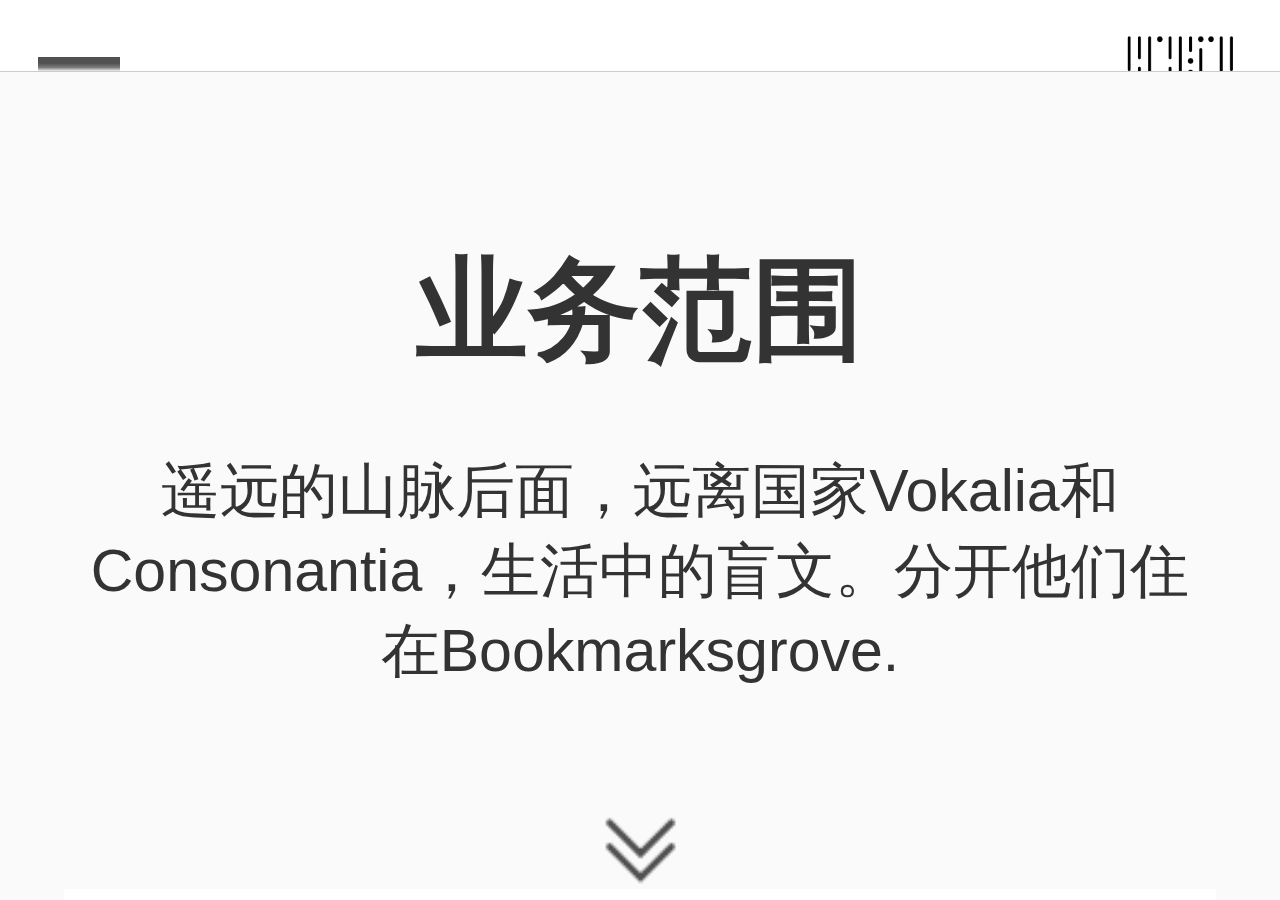
==== business.html @ aa0d150b "摩客官网-mobile" ====
<!DOCTYPE html>
<html lang="en">
<head>
	<meta charset="UTF-8">
	<meta name='viewport' content='width=device-width, initial-scale=1.0, maximum-scale=1.0, user-scalable=0'>
	<meta name="applicable-device" content="mobile">
	<title>业务范围</title>
	<link rel="stylesheet" href="css/styles.css">
	<link rel="stylesheet" href="css/menu.css">
	<link rel="stylesheet" href="css/font-awesome.min.css" >
	<link rel="stylesheet" href="css/animate.css">
	<link rel="stylesheet" href="css/swiper.min.css">
	<link rel="stylesheet" type="text/css" href="css/animate.min.css">
</head>
<body style="background-color: #FAFAFA">
	<header>
		<div class="fl fold"></div>
		<div class="fr logo"></div>
	</header>
	<ul id="accordion" class="accordion">
		<li>
			<div class="link"><a href="company.html">公司介绍</a></div>
			<!-- <ul class="submenu">
				<li><a href="#">走进联影</a></li>
				<li><a href="#">影响力</a></li>
			</ul> -->
		</li>
		<li>
			<div class="link"><a href="value.html">摩客价值</a></div>
			<!-- <ul class="submenu">
				<li><a href="#">uMI系列</a></li>
				<li><a href="#">uMR系列</a></li>
				<li><a href="#">uCT系列</a></li>
			</ul> -->
		</li>
		<li>
			<div class="link"><a href="case.html">案例展示</a></div>
		</li>
		<li>
			<div class="link"><a href="business.html">业务范围</div>
		</li>
		<li>
			<div class="link"><a href="contact.html">联系我们</a></div>
		</li>
	</ul>
	<div class="swiper-container company">
	    <div class="swiper-wrapper">
	        <div class="swiper-slide">
	      		<h1>业务范围</h1>
				<p class="txt">遥远的山脉后面，远离国家Vokalia和Consonantia，生活中的盲文。分开他们住在Bookmarksgrove.</p>
				<div class="introduce">
					<div class="img"></div>
					<div class="tit ani" swiper-animate-effect="fadeInLeft" swiper-animate-duration="0.5s" swiper-animate-delay="0.3s">创意设计</div>
					<p  class="ani" swiper-animate-effect="fadeInRight" swiper-animate-duration="0.5s" swiper-animate-delay="0.3s">遥远的山脉后面，远离国家Vokalia和Consonantia，生活中的盲文。分开他们住在Bookmarksgrove.</p>
				</div>
				<div class="arrow bounce"></div>
	      	</div>
		    <div class="swiper-slide">
		    	<div class="introduce margin">
					<div class="img"></div>
					<div class="tit ani" swiper-animate-effect="fadeInLeft" swiper-animate-duration="0.5s" swiper-animate-delay="0.3s">视频动画创意制作</div>
					<p  class="ani" swiper-animate-effect="fadeInRight" swiper-animate-duration="0.5s" swiper-animate-delay="0.3s">遥远的山脉后面，远离国家Vokalia和Consonantia，生活中的盲文。分开他们住在Bookmarksgrove.</p>
				</div>
				<div class="arrow bounce"></div>
		    </div>
		    <div class="swiper-slide">
		    	<div class="introduce margin">
					<div class="img"></div>
					<div class="tit ani" swiper-animate-effect="fadeInLeft" swiper-animate-duration="0.5s" swiper-animate-delay="0.3s">视觉系统创意生成</div>
					<p  class="ani" swiper-animate-effect="fadeInRight" swiper-animate-duration="0.5s" swiper-animate-delay="0.3s">遥远的山脉后面，远离国家Vokalia和Consonantia，生活中的盲文。分开他们住在Bookmarksgrove.</p>
				</div>
				<div class="arrow bounce"></div>
		    </div>
		    <div class="swiper-slide">
		    	<div class="introduce margin">
					<div class="img"></div>
					<div class="tit ani" swiper-animate-effect="fadeInLeft" swiper-animate-duration="0.5s" swiper-animate-delay="0.3s">新媒体日常运营</div>
					<p  class="ani" swiper-animate-effect="fadeInRight" swiper-animate-duration="0.5s" swiper-animate-delay="0.3s">遥远的山脉后面，远离国家Vokalia和Consonantia，生活中的盲文。分开他们住在Bookmarksgrove.</p>
				</div>
				<div class="arrow bounce"></div>
		    </div>
		    <div class="swiper-slide">
		    	<div class="introduce margin">
					<div class="img"></div>
					<div class="tit ani" swiper-animate-effect="fadeInLeft" swiper-animate-duration="0.5s" swiper-animate-delay="0.3s">2.0公共关系传播</div>
					<p  class="ani" swiper-animate-effect="fadeInRight" swiper-animate-duration="0.5s" swiper-animate-delay="0.3s">遥远的山脉后面，远离国家Vokalia和Consonantia，生活中的盲文。分开他们住在Bookmarksgrove.</p>
				</div>
				<div class="arrow bounce"></div>
		    </div>
		    <div class="swiper-slide">
		    	<div class="introduce">
					<div class="img"></div>
					<div class="tit ani" swiper-animate-effect="fadeInLeft" swiper-animate-duration="0.5s" swiper-animate-delay="0.3s">更多</div>
					<p  class="ani" swiper-animate-effect="fadeInRight" swiper-animate-duration="0.5s" swiper-animate-delay="0.3s">遥远的山脉后面，远离国家Vokalia和Consonantia，生活中的盲文。分开他们住在Bookmarksgrove.</p>
				</div>
				<a href="#" class="func">查看所有功能</a>
		    </div>
	    </div>
    <!-- Add Pagination -->
    <!-- <div class="swiper-pagination"></div> -->
  	</div>
</body>
<script type="text/javascript" src="js/jquery-3.1.1.min.js"></script>
<script type="text/javascript" src="js/index.js"></script>
<script type="text/javascript" src="js/menu.js"></script>
<script type="text/javascript" src="js/swiper.min.js"></script>
<script type="text/javascript" src="js/swiper.animate1.0.2.min.js"></script>
<script>
    var swiper = new Swiper('.company', {
      direction: 'vertical',
      // pagination: {
      //   el: '.swiper-pagination',
      //   clickable: true,
      // },
      onInit: function(swiper){ //Swiper2.x的初始化是onFirstInit
      swiperAnimateCache(swiper); //隐藏动画元素 
      swiperAnimate(swiper); //初始化完成开始动画
    }, 
    onSlideChangeEnd: function(swiper){ 
      swiperAnimate(swiper); //每个slide切换结束时也运行当前slide动画
    } 
    });
  </script>
</html>
---- css/styles.css ----
body,ul,ol,p,h1,h2,h3,h4,h5,dl,dd,form,input,textarea,
td,th,button,strong,em,select,video,canvas{margin:0;padding:0;}
li{list-style:none;}
table{ border-collapse:collapse;}
textarea{resize:none;overflow:auto;}
img{ border:none; vertical-align:middle;max-width: 100%;display: block;}
em{ font-style:normal;}
a{ text-decoration:none;}
a,input{-webkit-appearance: none;-webkit-tap-highlight-color:rgba(0,0,0,0);}
input{outline: none;}
a, img {-webkit-touch-callout: none;}
html, body {-webkit-user-select: none;user-select: none; position: relative; height: 100%;}
body{font-family: "Helvetica Neue", Helvetica, "STHeiTi", sans-serif; overflow-x:hidden; overflow-y:auto;font-size: 0.14rem;}
html{font-size: 100px;}
.fl{float:left;}
.fr{float:right;}
header{
	width: 100%;
	height: 8%;
	background-color: #FFF;
	overflow: hidden;
	border-bottom: 1PX solid #ccc;
}
header .logo{
	width: 0.4rem;
	height: 0.4rem;
	margin: 0.08rem 3% 0 0;
	background: url(../img/logo.png) no-repeat;
	background-size: cover;
	background-position: center;
}
header .fold{
  width: 0.5rem;
  height: 0.35rem;
  margin: 0.1rem 0 0 3%;
  background: url(../img/icon-1.png) no-repeat;
  background-size: 50%;
  background-position: center left;
}
/*案例展示*/
.news h1{
	color: #333;
	font-weight: bold;
	text-align: center;
	margin-top: 0.5rem;
	font-size: 0.34rem;
}
.news p{
	width: 90%;
	margin: 0.2rem auto 0.3rem;
	color: #999;
	font-size: 0.18rem;
	text-align: center;
}
.news  {
    width: 100%;
    height: 92%;
    background-color: #FAFAFA;
}
.news .swiper-slide {
      text-align: center;
      /*font-size: 18px;*/
      background: #fff;

      /* Center slide text vertically */
     /* display: -webkit-box;
      display: -ms-flexbox;
      display: -webkit-flex;
      display: flex;
      -webkit-box-pack: center;
      -ms-flex-pack: center;
      -webkit-justify-content: center;
      justify-content: center;
      -webkit-box-align: center;
      -ms-flex-align: center;*/
     /* -webkit-align-items: center;
      align-items: center;*/
}
.news .news-all{
	width: 90%;
	margin: 0.5rem auto 0;
	background-color:#fff;
	padding-bottom: 0.1rem;
}
.news .margin{
	margin-top: 1.5rem;
}
.news .news-all .img{
	width: 90%;
	margin: 0 auto;
	height: 2.3rem;
	background-color: #333;
}
.news .news-all .img img{
	display: block;
	width: 100%;
	height: 100%;
}
.news .news-all .tit{
	font-size: 0.14rem;
	color: #333;
	margin: 0.35rem auto 0;
	text-align: center;
}
.news .see{
	display: block;
	width: 45%;
	height: 0.6rem;
	line-height: 0.6rem;
	background-color: #50D2C2;
	text-align: center;
	font-size: 0.14rem;
	color: #fff;
	margin: 0.3rem auto 0;
	border-radius: 0.3rem;
	letter-spacing: 0.05rem;
}
/*业务范围*/
.first{
	 width: 100%;
     height: 57%;
     background-color: #fff;
}
.first .swiper-slide {
     text-align: center;
      background: #fff;

      /* Center slide text vertically */
     /* display: -webkit-box;
      display: -ms-flexbox;
      display: -webkit-flex;
      display: flex;
      -webkit-box-pack: center;
      -ms-flex-pack: center;
      -webkit-justify-content: center;
      justify-content: center;
      -webkit-box-align: center;
      -ms-flex-align: center;
      -webkit-align-items: center;
      align-items: center;*/
}
.first .tit{
	font-size: 0.14rem;
	color: #333;
	margin: 0.35rem auto 0;
	text-align: center;
}
.first p{
	width: 90%;
	margin: 0.2rem auto 0.3rem;
	color: #999;
	font-size: 0.16rem;
	text-align: center;
}
.business{
	width: 100%;
	height: 35%;
	padding-top: 10%;
}
.business h1{
	color: #333;
	font-weight: bold;
	text-align: center;
	margin-top: 0rem;
	font-size: 0.34rem;
}
.business p{
	width: 90%;
	margin: 0.2rem auto 0.3rem;
	color: #999;
	font-size: 0.18rem;
	text-align: center;
}
.first .img{
	width: 1rem;
	margin: 0.8rem auto 0.3rem;
	height: 0.6rem;
	background: url(../img/computer.png) no-repeat;
	background-size: 70%;
	background-position: center;
}
/*联系我们*/
.contact{
	background-color: #4FD2C2;
	width: 100%;
	padding: 0.7rem 0;
}
.contact input{
	display: block;
	width: 90%;
	height: 0.5rem;
	line-height: 0.5rem;
	margin: 0 auto 0.2rem;
	border: 2px solid #fff;
	color: #eee;
	font-size: 0.16rem;
	background-color: #4FD2C2;
	border-radius: 0.05rem;
	text-indent: 0.1rem;
}
.contact button{
	display: block;
    width: 45%;
    height: 0.6rem;
    line-height: 0.6rem;
    background-color: #30BEAC;
    text-align: center;
    font-size: 0.14rem;
    color: #fff;
    margin: 0 auto;
    border-radius: 0.3rem;
    letter-spacing: 0.05rem;
    border: 0;
    outline: none;
}
input::-webkit-input-placeholder {
	color: #eee;
	text-indent: 0.1rem;
}
footer{
	width: 100%;
	background-color: #363B43;
	padding-top: 0.5rem;
	padding-bottom: 1rem;
}
footer h4{
	width: 90%;
	margin: 0.3rem auto 0;
	color: #fff;
}
footer p{
	width: 90%;
	margin: 0.12rem auto;
	color: #ccc;
	font-size: 0.16rem;
}
footer .big{
	width: 40%;
	height: 0.5rem;
	line-height: 0.5rem;
	margin: 0.3rem 0 0.15rem 5%;
	border: 2px solid #ccc;
	font-size: 0.2rem;
	color: #ccc;
	text-align: center;
	letter-spacing: 0.03rem;
}
footer .small{
	width: 90%;
	margin: 0 auto 0.1rem;
	color: #ccc;
	font-size: 0.14rem;
}
footer img{
	margin: 0.3rem 0 0 5%;
}
/*摩客价值*/
.value{
	width: 90%;
	margin: 0 auto 1rem;
}
.value .img{
	width: 1rem;
	margin: 0 auto;
	height: 0.6rem;
	background: url(../img/computer.png) no-repeat;
	background-size: 70%;
	background-position: center;
}
.value .tit{
	font-size: 0.14rem;
	color: #333;
	margin: 0.2rem auto 0;
	text-align: center;
}
.value p{
	margin: 0.8rem auto 0.3rem;
	color: #999;
	font-size: 0.16rem;
	text-align: center;
}
.arrow {
    width: 0.3rem;
    height: 0.3rem;
    display: inline-block;
    position: absolute;
    bottom: 0;
    left: 50%;
    margin-left: -0.15rem;
    background: url(../img/btm.png) no-repeat;
    background-size: 80%;
    background-position: center;
    z-index: 1000;
}
.arrow {
  -moz-animation: bounce 2s infinite;
  -webkit-animation: bounce 2s infinite;
  animation: bounce 2s infinite;
}
/*公司介绍*/
.company {
      width: 100%;
      height: 92%;
      background-color: #FAFAFA;
    }
.company .swiper-slide {
      text-align: center;
      /*font-size: 18px;*/
      background: #FAFAFA;

      /* Center slide text vertically */
      /*display: -webkit-box;
      display: -ms-flexbox;
      display: -webkit-flex;
      display: flex;
      -webkit-box-pack: center;
      -ms-flex-pack: center;
      -webkit-justify-content: center;
      justify-content: center;
      -webkit-box-align: center;
      -ms-flex-align: center;
      -webkit-align-items: center;
      align-items: center;*/
    }
.company h1{
	color: #333;
    font-weight: bold;
    text-align: center;
    margin-top: 0.5rem;
    font-size: 0.34rem;
}
.company .txt{
	width: 90%;
	margin: 0 auto;
    font-size: 0.18rem;
    color: #333;
    margin: 0.2rem auto 0;
    text-align: center;
}
 .company .introduce .tit {
    font-size: 0.14rem;
    color: #333;
    margin: 0.35rem auto 0;
    text-align: center;
}
.introduce{
	width: 90%;
	margin: 0.6rem auto 0;
	background-color: #fff;
	padding: 0.3rem 0 0.6rem;
}
.company .introduce p {
	width: 90%;
	margin: 0 auto;
    font-size: 0.16rem;
    color: #333;
    margin: 0.15rem auto 0;
    text-align: center;
}
.company .img {
    width: 1rem;
    margin: 0.3rem auto 0;
    height: 0.6rem;
    background: url(../img/computer.png) no-repeat;
    background-size: 70%;
    background-position: center;
}
.company .margin{
	margin-top: 1rem;
	padding: 0.8rem 0 1rem;
}
.func {
    display: block;
    width: 45%;
    height: 0.6rem;
    line-height: 0.6rem;
    background-color: #50D2C2;
    text-align: center;
    font-size: 0.14rem;
    color: #fff;
    margin: 0.8rem auto 0;
    border-radius: 0.3rem;
    letter-spacing: 0.05rem;
}
---- css/menu.css ----
* {
	margin: 0;
	padding: 0;
	-webkit-box-sizing: border-box;
	-moz-box-sizing: border-box;
	box-sizing: border-box;
}

body {
	background: #fff;
	/*font-family: 'Open Sans', Arial, Helvetica, Sans-serif, Verdana, Tahoma;*/
}

ul {
	list-style-type: none;
}

a {
	/*color: #b63b4d;*/
	color: #333;
	text-decoration: none;
}

/** =======================
 * Contenedor Principal
 ===========================*/
h1 {
 	color: #FFF;
 	font-size: 24px;
 	font-weight: 400;
 	text-align: center;
 	margin-top: 80px;
 }

h1 a {
 	color: #c12c42;
 	font-size: 16px;
 }

 .accordion {
 	width: 100%;
 	/*max-width: 360px;*/
 	margin: 0 auto;
 	background: #FFF;
 	-webkit-border-radius: 4px;
 	-moz-border-radius: 4px;
 	position: absolute;
 	left: 0;
 	top: 8%;
 	z-index: 10000;
 	display: none;
 }

.accordion .link {
	cursor: pointer;
	display: block;
	padding: 10px 15px 10px 6%;
	color: #333232;
	font-size: 14px;
	font-weight: 700;
	border-bottom: 1px solid #ccc;
	position: relative;
	-webkit-transition: all 0.4s ease;
	-o-transition: all 0.4s ease;
	transition: all 0.4s ease;
}

/*.accordion li:last-child .link {
	border-bottom: 0;
}*/

.accordion li i {
	position: absolute;
	top: 6px;
	left: 12px;
	font-size: 18px;
	color: #999;
	-webkit-transition: all 0.4s ease;
	-o-transition: all 0.4s ease;
	transition: all 0.4s ease;
}

.accordion li i.fa-angle-down {
	right: 15px;
	left: auto;
	font-size: 30px;
}

.accordion li.open .link {
	color: #333232;
}

.accordion li.open i {
	color: #CCCCCC;
}
.accordion li.open i.fa-angle-down {
	-webkit-transform: rotate(180deg);
	-ms-transform: rotate(180deg);
	-o-transform: rotate(180deg);
	transform: rotate(180deg);
}

/**
 * Submenu
 -----------------------------*/
 .submenu {
 	display: none;
 	background: #fff;
 	font-size: 14px;
 }

 .submenu li {
 	border-bottom: 1px solid #EBEBEB;
 }

 .submenu a {
 	display: block;
 	text-decoration: none;
 	color: #333232;
 	padding: 12px;
 	padding-left: 42px;
 	-webkit-transition: all 0.25s ease;
 	-o-transition: all 0.25s ease;
 	transition: all 0.25s ease;
 }

/* .submenu a:hover {
 	background: #b63b4d;
 	color: #FFF;
 }*/
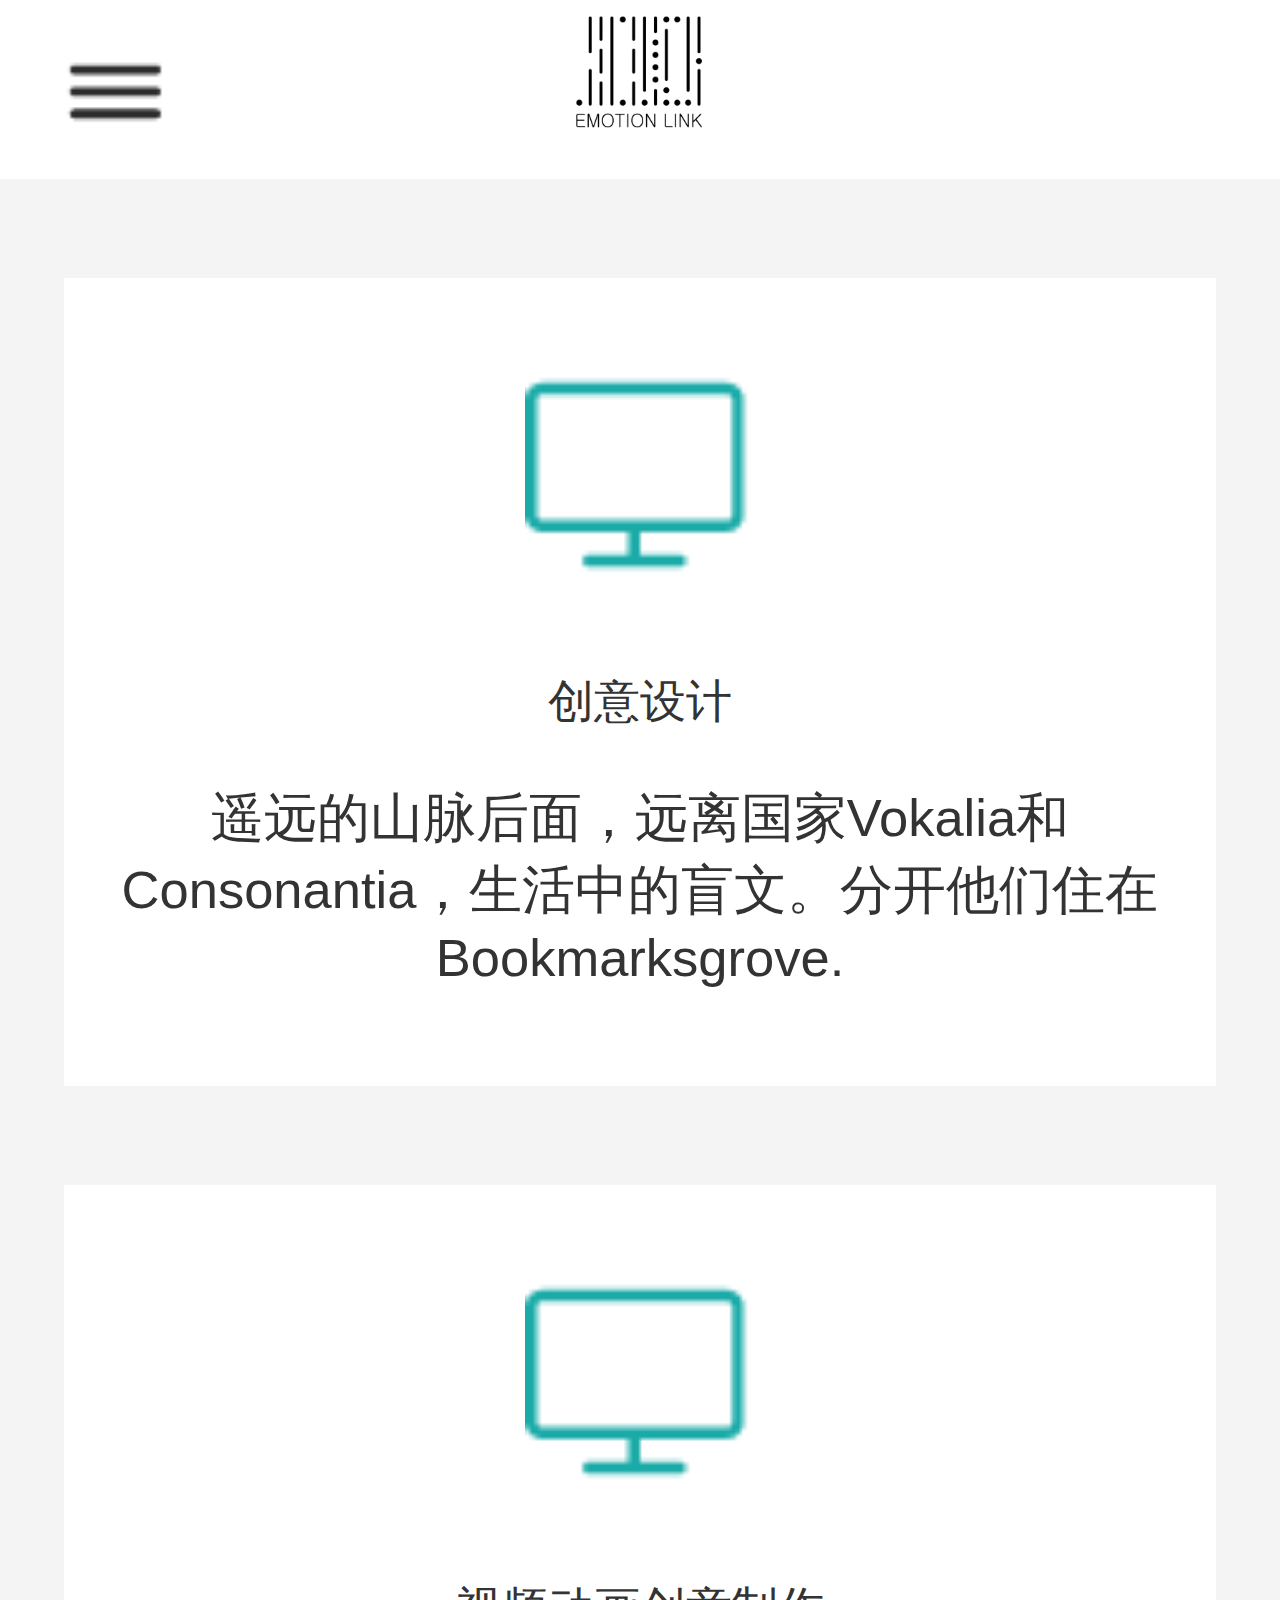
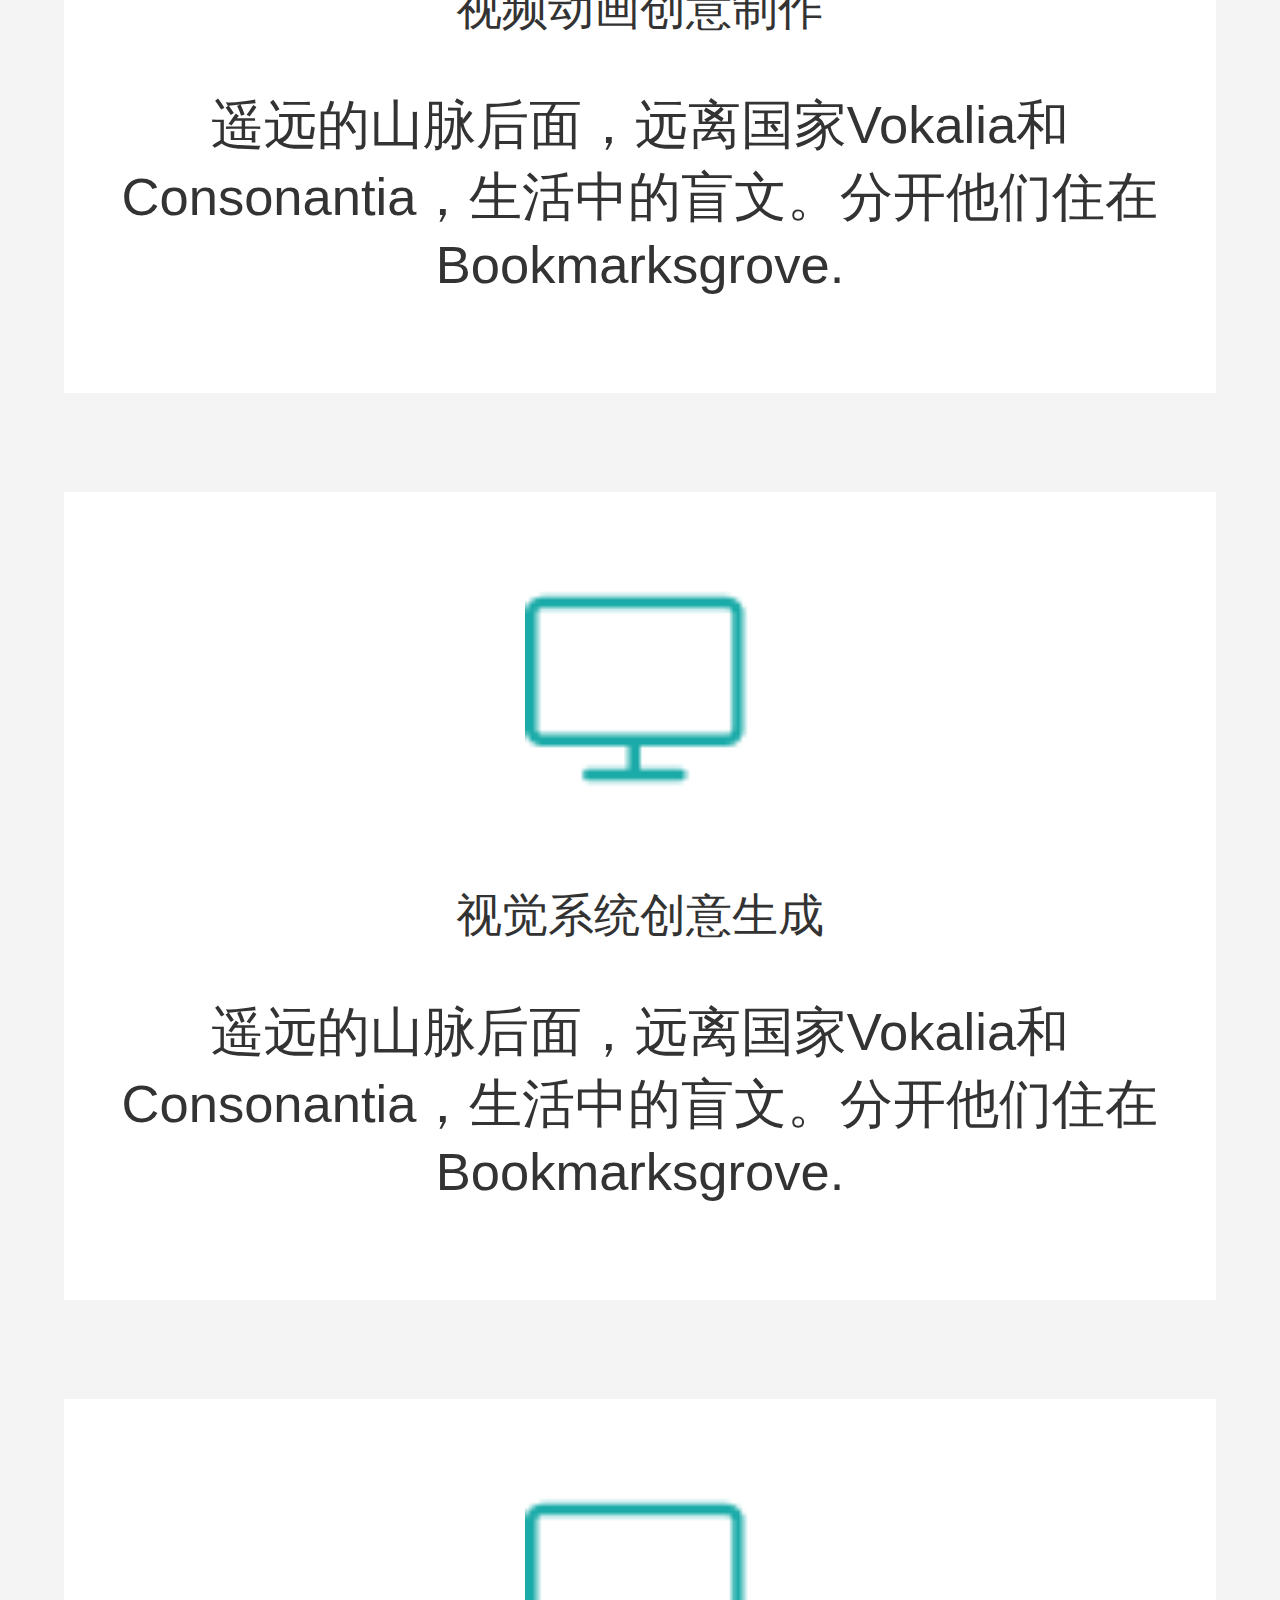
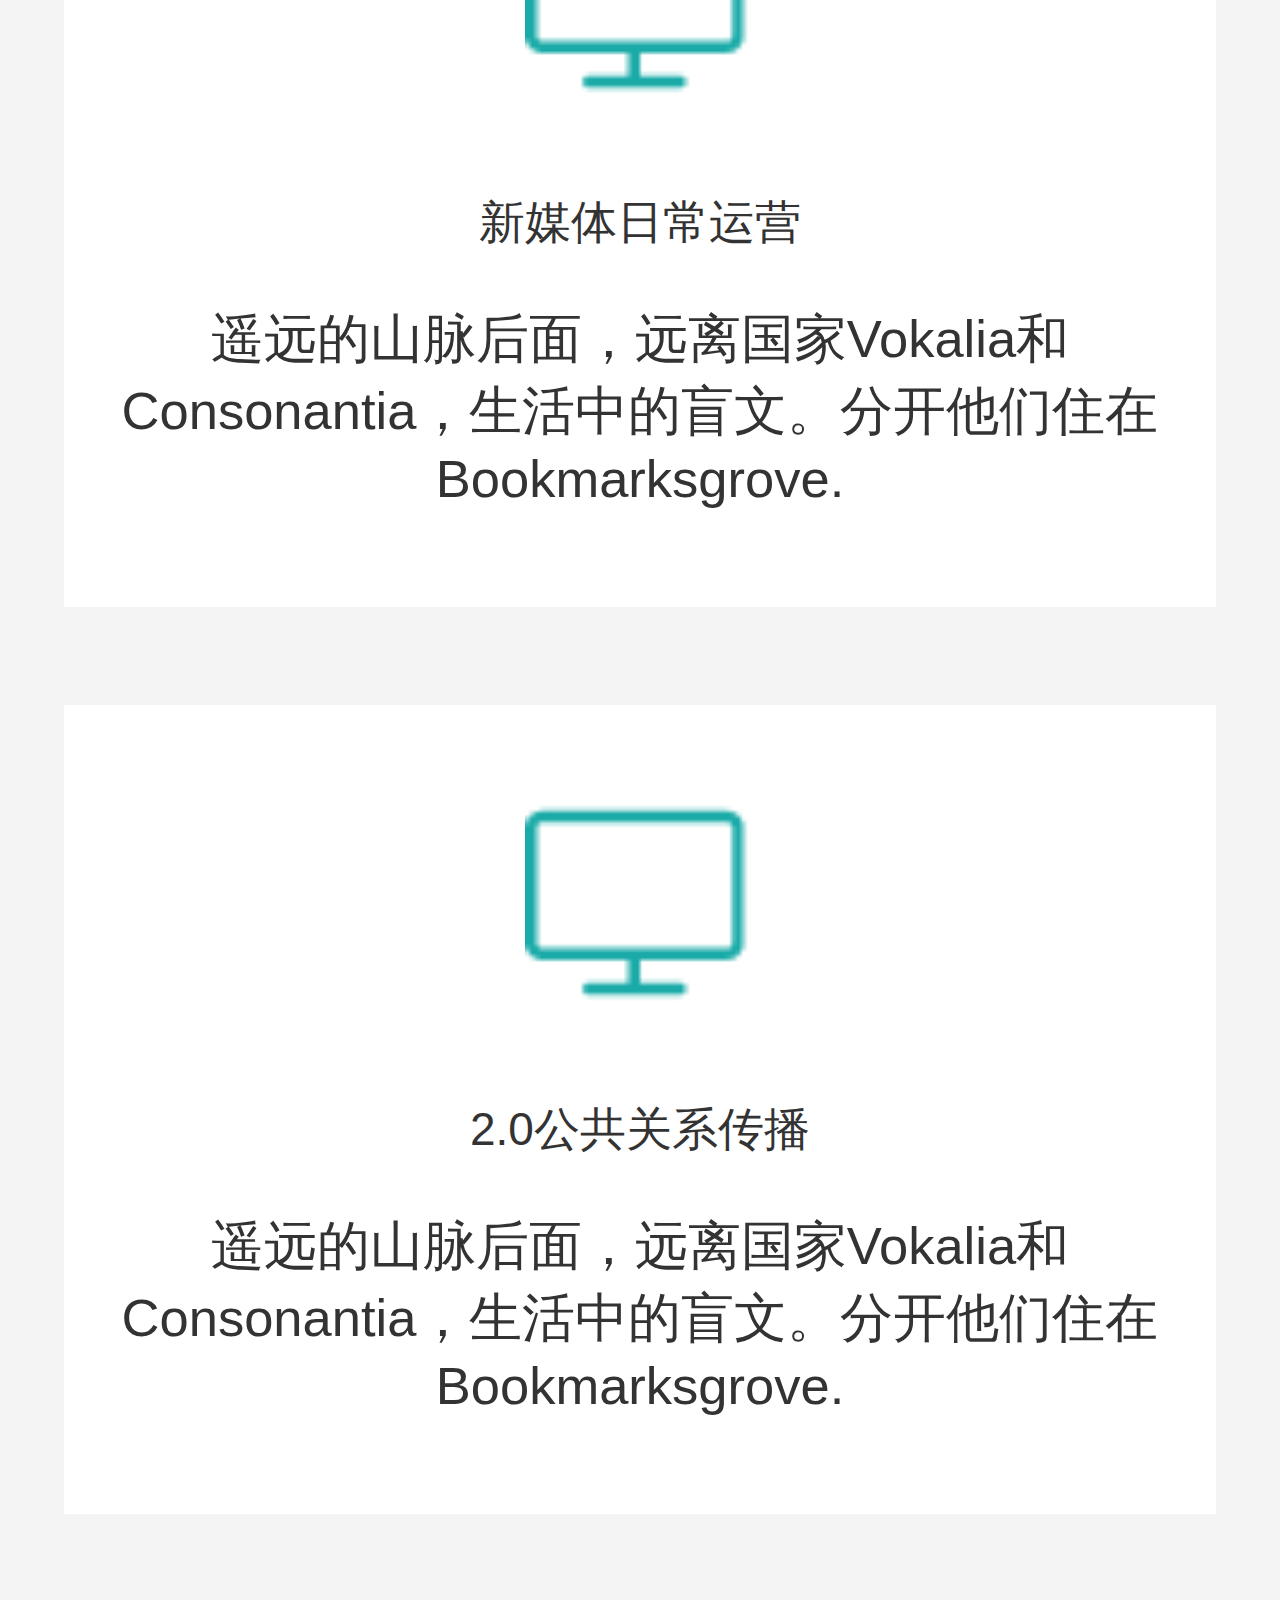
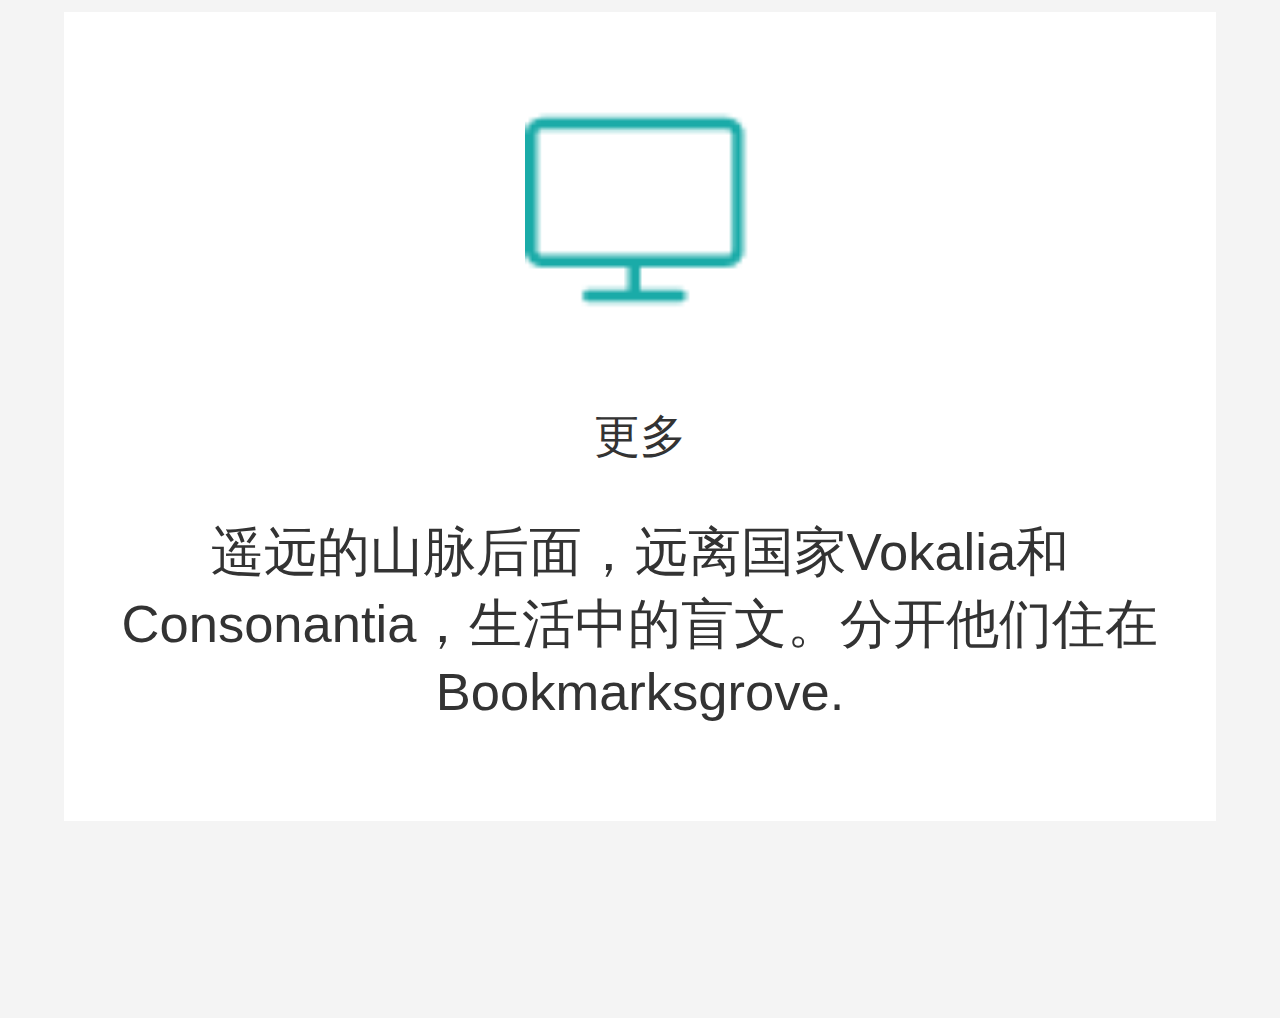
==== commit f31df95c: "update" ====
--- a/business.html
+++ b/business.html
@@ -8,16 +8,19 @@
 	<link rel="stylesheet" href="css/styles.css">
 	<link rel="stylesheet" href="css/menu.css">
 	<link rel="stylesheet" href="css/font-awesome.min.css" >
-	<link rel="stylesheet" href="css/animate.css">
+	<!-- <link rel="stylesheet" href="css/animate.css">
 	<link rel="stylesheet" href="css/swiper.min.css">
-	<link rel="stylesheet" type="text/css" href="css/animate.min.css">
+	<link rel="stylesheet" type="text/css" href="css/animate.min.css"> -->
 </head>
-<body style="background-color: #FAFAFA">
+<body>
 	<header>
-		<div class="fl fold"></div>
-		<div class="fr logo"></div>
+		<div class="fold"></div>
+		<div class="logo"></div>
 	</header>
 	<ul id="accordion" class="accordion">
+		<li>
+			<div class="link"><a href="index.html">首页</a></div>
+		</li>
 		<li>
 			<div class="link"><a href="company.html">公司介绍</a></div>
 			<!-- <ul class="submenu">
@@ -43,67 +46,43 @@
 			<div class="link"><a href="contact.html">联系我们</a></div>
 		</li>
 	</ul>
-	<div class="swiper-container company">
-	    <div class="swiper-wrapper">
-	        <div class="swiper-slide">
-	      		<h1>业务范围</h1>
-				<p class="txt">遥远的山脉后面，远离国家Vokalia和Consonantia，生活中的盲文。分开他们住在Bookmarksgrove.</p>
-				<div class="introduce">
-					<div class="img"></div>
-					<div class="tit ani" swiper-animate-effect="fadeInLeft" swiper-animate-duration="0.5s" swiper-animate-delay="0.3s">创意设计</div>
-					<p  class="ani" swiper-animate-effect="fadeInRight" swiper-animate-duration="0.5s" swiper-animate-delay="0.3s">遥远的山脉后面，远离国家Vokalia和Consonantia，生活中的盲文。分开他们住在Bookmarksgrove.</p>
-				</div>
-				<div class="arrow bounce"></div>
-	      	</div>
-		    <div class="swiper-slide">
-		    	<div class="introduce margin">
-					<div class="img"></div>
-					<div class="tit ani" swiper-animate-effect="fadeInLeft" swiper-animate-duration="0.5s" swiper-animate-delay="0.3s">视频动画创意制作</div>
-					<p  class="ani" swiper-animate-effect="fadeInRight" swiper-animate-duration="0.5s" swiper-animate-delay="0.3s">遥远的山脉后面，远离国家Vokalia和Consonantia，生活中的盲文。分开他们住在Bookmarksgrove.</p>
-				</div>
-				<div class="arrow bounce"></div>
-		    </div>
-		    <div class="swiper-slide">
-		    	<div class="introduce margin">
-					<div class="img"></div>
-					<div class="tit ani" swiper-animate-effect="fadeInLeft" swiper-animate-duration="0.5s" swiper-animate-delay="0.3s">视觉系统创意生成</div>
-					<p  class="ani" swiper-animate-effect="fadeInRight" swiper-animate-duration="0.5s" swiper-animate-delay="0.3s">遥远的山脉后面，远离国家Vokalia和Consonantia，生活中的盲文。分开他们住在Bookmarksgrove.</p>
-				</div>
-				<div class="arrow bounce"></div>
-		    </div>
-		    <div class="swiper-slide">
-		    	<div class="introduce margin">
-					<div class="img"></div>
-					<div class="tit ani" swiper-animate-effect="fadeInLeft" swiper-animate-duration="0.5s" swiper-animate-delay="0.3s">新媒体日常运营</div>
-					<p  class="ani" swiper-animate-effect="fadeInRight" swiper-animate-duration="0.5s" swiper-animate-delay="0.3s">遥远的山脉后面，远离国家Vokalia和Consonantia，生活中的盲文。分开他们住在Bookmarksgrove.</p>
-				</div>
-				<div class="arrow bounce"></div>
-		    </div>
-		    <div class="swiper-slide">
-		    	<div class="introduce margin">
-					<div class="img"></div>
-					<div class="tit ani" swiper-animate-effect="fadeInLeft" swiper-animate-duration="0.5s" swiper-animate-delay="0.3s">2.0公共关系传播</div>
-					<p  class="ani" swiper-animate-effect="fadeInRight" swiper-animate-duration="0.5s" swiper-animate-delay="0.3s">遥远的山脉后面，远离国家Vokalia和Consonantia，生活中的盲文。分开他们住在Bookmarksgrove.</p>
-				</div>
-				<div class="arrow bounce"></div>
-		    </div>
-		    <div class="swiper-slide">
-		    	<div class="introduce">
-					<div class="img"></div>
-					<div class="tit ani" swiper-animate-effect="fadeInLeft" swiper-animate-duration="0.5s" swiper-animate-delay="0.3s">更多</div>
-					<p  class="ani" swiper-animate-effect="fadeInRight" swiper-animate-duration="0.5s" swiper-animate-delay="0.3s">遥远的山脉后面，远离国家Vokalia和Consonantia，生活中的盲文。分开他们住在Bookmarksgrove.</p>
-				</div>
-				<a href="#" class="func">查看所有功能</a>
-		    </div>
-	    </div>
-    <!-- Add Pagination -->
-    <!-- <div class="swiper-pagination"></div> -->
+	<div class="business-wrap">
+		<div class="bs-all">
+			<div class="img"></div>
+			<div class="tit">创意设计</div>
+			<p>遥远的山脉后面，远离国家Vokalia和Consonantia，生活中的盲文。分开他们住在Bookmarksgrove.</p>
+		</div>
+    	<div class="bs-all">
+			<div class="img"></div>
+			<div class="tit">视频动画创意制作</div>
+			<p>遥远的山脉后面，远离国家Vokalia和Consonantia，生活中的盲文。分开他们住在Bookmarksgrove.</p>
+		</div>
+    	<div class="bs-all">
+			<div class="img"></div>
+			<div class="tit">视觉系统创意生成</div>
+			<p>遥远的山脉后面，远离国家Vokalia和Consonantia，生活中的盲文。分开他们住在Bookmarksgrove.</p>
+		</div>
+    	<div class="bs-all">
+			<div class="img"></div>
+			<div class="tit">新媒体日常运营</div>
+			<p>遥远的山脉后面，远离国家Vokalia和Consonantia，生活中的盲文。分开他们住在Bookmarksgrove.</p>
+		</div>
+    	<div class="bs-all">
+			<div class="img"></div>
+			<div class="tit">2.0公共关系传播</div>
+			<p>遥远的山脉后面，远离国家Vokalia和Consonantia，生活中的盲文。分开他们住在Bookmarksgrove.</p>
+		</div>
+    	<div class="bs-all">
+			<div class="img"></div>
+			<div class="tit">更多</div>
+			<p>遥远的山脉后面，远离国家Vokalia和Consonantia，生活中的盲文。分开他们住在Bookmarksgrove.</p>
+		</div>
   	</div>
 </body>
 <script type="text/javascript" src="js/jquery-3.1.1.min.js"></script>
 <script type="text/javascript" src="js/index.js"></script>
 <script type="text/javascript" src="js/menu.js"></script>
-<script type="text/javascript" src="js/swiper.min.js"></script>
+<!-- <script type="text/javascript" src="js/swiper.min.js"></script>
 <script type="text/javascript" src="js/swiper.animate1.0.2.min.js"></script>
 <script>
     var swiper = new Swiper('.company', {
@@ -120,5 +99,5 @@
       swiperAnimate(swiper); //每个slide切换结束时也运行当前slide动画
     } 
     });
-  </script>
+  </script> -->
 </html>--- a/css/styles.css
+++ b/css/styles.css
@@ -17,163 +17,113 @@
 header{
 	width: 100%;
 	height: 8%;
-	background-color: #FFF;
-	overflow: hidden;
-	border-bottom: 1PX solid #ccc;
+	background-color: #fff;
+	/*overflow: hidden;*/
+	position: fixed;
+	left: 0;
+	top: 0;
+	z-index: 10000;
 }
 header .logo{
-	width: 0.4rem;
+	width: 0.5rem;
 	height: 0.4rem;
-	margin: 0.08rem 3% 0 0;
+	display: inline-block;
+	margin-left: -0.25rem;
 	background: url(../img/logo.png) no-repeat;
 	background-size: cover;
 	background-position: center;
+	position: absolute;
+	left: 50%;
+	top: 14%;
 }
 header .fold{
-  width: 0.5rem;
-  height: 0.35rem;
-  margin: 0.1rem 0 0 3%;
+  width: 0.35rem;
+  height: 0.3rem;
+  display: inline-block;
+  margin: 0.13rem 0 0 5%;
   background: url(../img/icon-1.png) no-repeat;
-  background-size: 50%;
+  background-size: 90%;
   background-position: center left;
 }
 /*案例展示*/
-.news h1{
-	color: #333;
-	font-weight: bold;
-	text-align: center;
-	margin-top: 0.5rem;
-	font-size: 0.34rem;
-}
-.news p{
-	width: 90%;
-	margin: 0.2rem auto 0.3rem;
-	color: #999;
-	font-size: 0.18rem;
-	text-align: center;
-}
-.news  {
+.news{
     width: 100%;
-    height: 92%;
-    background-color: #FAFAFA;
-}
-.news .swiper-slide {
-      text-align: center;
-      /*font-size: 18px;*/
-      background: #fff;
-
-      /* Center slide text vertically */
-     /* display: -webkit-box;
-      display: -ms-flexbox;
-      display: -webkit-flex;
-      display: flex;
-      -webkit-box-pack: center;
-      -ms-flex-pack: center;
-      -webkit-justify-content: center;
-      justify-content: center;
-      -webkit-box-align: center;
-      -ms-flex-align: center;*/
-     /* -webkit-align-items: center;
-      align-items: center;*/
-}
-.news .news-all{
-	width: 90%;
-	margin: 0.5rem auto 0;
-	background-color:#fff;
-	padding-bottom: 0.1rem;
-}
-.news .margin{
-	margin-top: 1.5rem;
-}
-.news .news-all .img{
+    background-color: #F4F4F4;
+    padding: 0.3rem 0;
+    margin-top: 14%;
+}
+.news .news-wrap{
+	width: 90%;
+	margin: 0 auto 0.3rem;
+	background-color: #fff;
+	padding: 0.3rem 0;
+}
+.news .news-wrap .img{
 	width: 90%;
 	margin: 0 auto;
-	height: 2.3rem;
-	background-color: #333;
-}
-.news .news-all .img img{
+	height: 2rem;
+	background-color: #fff;
+}
+.news .news-wrap .img img{
 	display: block;
 	width: 100%;
 	height: 100%;
 }
-.news .news-all .tit{
-	font-size: 0.14rem;
-	color: #333;
-	margin: 0.35rem auto 0;
-	text-align: center;
-}
-.news .see{
+.news .news-wrap .tit{
+	font-size: 0.14rem;
+	color: #333;
+	margin: 0.3rem auto 0;
+	text-align: center;
+}
+.news .news-wrap p{
+	width: 90%;
+	margin: 0.15rem auto 0;
+	color: #333;
+	font-size: 0.16rem;
+	text-align: center;
+}
+/*.news .see{
 	display: block;
-	width: 45%;
-	height: 0.6rem;
-	line-height: 0.6rem;
-	background-color: #50D2C2;
-	text-align: center;
-	font-size: 0.14rem;
-	color: #fff;
+    width: 32%;
+    height: 0.4rem;
+    line-height: 0.4rem;
+    background-color: #50D2C2;
+    text-align: center;
+    font-size: 0.14rem;
+    color: #fff;
+    margin: 0.15rem auto 0;
+    border-radius: 0.2rem;
+    letter-spacing: 0.02rem;
+}*/
+/*业务范围*/
+.business-wrap{
+	width: 100%;
+    background-color: #F4F4F4;
+    padding: 0.3rem 0;
+    margin-top: 14%;
+}
+.business-wrap .bs-all{
+	width: 90%;
+	margin: 0 auto 0.3rem;
+	background-color: #fff;
+	padding: 0.3rem 0;
+}
+.business-wrap .tit{
+	font-size: 0.14rem;
+	color: #333;
 	margin: 0.3rem auto 0;
-	border-radius: 0.3rem;
-	letter-spacing: 0.05rem;
-}
-/*业务范围*/
-.first{
-	 width: 100%;
-     height: 57%;
-     background-color: #fff;
-}
-.first .swiper-slide {
-     text-align: center;
-      background: #fff;
-
-      /* Center slide text vertically */
-     /* display: -webkit-box;
-      display: -ms-flexbox;
-      display: -webkit-flex;
-      display: flex;
-      -webkit-box-pack: center;
-      -ms-flex-pack: center;
-      -webkit-justify-content: center;
-      justify-content: center;
-      -webkit-box-align: center;
-      -ms-flex-align: center;
-      -webkit-align-items: center;
-      align-items: center;*/
-}
-.first .tit{
-	font-size: 0.14rem;
-	color: #333;
-	margin: 0.35rem auto 0;
-	text-align: center;
-}
-.first p{
-	width: 90%;
-	margin: 0.2rem auto 0.3rem;
-	color: #999;
-	font-size: 0.16rem;
-	text-align: center;
-}
-.business{
-	width: 100%;
-	height: 35%;
-	padding-top: 10%;
-}
-.business h1{
-	color: #333;
-	font-weight: bold;
-	text-align: center;
-	margin-top: 0rem;
-	font-size: 0.34rem;
-}
-.business p{
-	width: 90%;
-	margin: 0.2rem auto 0.3rem;
-	color: #999;
-	font-size: 0.18rem;
-	text-align: center;
-}
-.first .img{
+	text-align: center;
+}
+.business-wrap p{
+	width: 90%;
+	margin: 0.15rem auto 0;
+	color: #333;
+	font-size: 0.16rem;
+	text-align: center;
+}
+.business-wrap .img{
 	width: 1rem;
-	margin: 0.8rem auto 0.3rem;
+	margin: 0 auto;
 	height: 0.6rem;
 	background: url(../img/computer.png) no-repeat;
 	background-size: 70%;
@@ -183,7 +133,8 @@
 .contact{
 	background-color: #4FD2C2;
 	width: 100%;
-	padding: 0.7rem 0;
+	padding: 0.5rem 0;
+	margin-top: 14%;
 }
 .contact input{
 	display: block;
@@ -200,16 +151,16 @@
 }
 .contact button{
 	display: block;
-    width: 45%;
-    height: 0.6rem;
-    line-height: 0.6rem;
+    width: 32%;
+    height: 0.4rem;
+    line-height: 0.4rem;
     background-color: #30BEAC;
     text-align: center;
     font-size: 0.14rem;
     color: #fff;
     margin: 0 auto;
-    border-radius: 0.3rem;
-    letter-spacing: 0.05rem;
+    border-radius: 0.2rem;
+    letter-spacing: 0.02rem;
     border: 0;
     outline: none;
 }
@@ -220,8 +171,7 @@
 footer{
 	width: 100%;
 	background-color: #363B43;
-	padding-top: 0.5rem;
-	padding-bottom: 1rem;
+	padding: 0.25rem 0;
 }
 footer h4{
 	width: 90%;
@@ -256,8 +206,16 @@
 }
 /*摩客价值*/
 .value{
-	width: 90%;
-	margin: 0 auto 1rem;
+	width: 100%;
+    background-color: #F4F4F4;
+    padding: 0.3rem 0;
+    margin-top: 14%;
+}
+.value .value-wrap{
+	width: 90%;
+	margin: 0 auto 0.3rem;
+	background-color: #fff;
+	padding: 0.3rem 0;
 }
 .value .img{
 	width: 1rem;
@@ -270,16 +228,17 @@
 .value .tit{
 	font-size: 0.14rem;
 	color: #333;
-	margin: 0.2rem auto 0;
+	margin: 0.3rem auto 0;
 	text-align: center;
 }
 .value p{
-	margin: 0.8rem auto 0.3rem;
-	color: #999;
-	font-size: 0.16rem;
-	text-align: center;
-}
-.arrow {
+	width: 90%;
+	margin: 0.15rem auto 0;
+	color: #333;
+	font-size: 0.16rem;
+	text-align: center;
+}
+/*.arrow {
     width: 0.3rem;
     height: 0.3rem;
     display: inline-block;
@@ -296,78 +255,40 @@
   -moz-animation: bounce 2s infinite;
   -webkit-animation: bounce 2s infinite;
   animation: bounce 2s infinite;
-}
+}*/
 /*公司介绍*/
 .company {
       width: 100%;
-      height: 92%;
-      background-color: #FAFAFA;
-    }
-.company .swiper-slide {
-      text-align: center;
-      /*font-size: 18px;*/
-      background: #FAFAFA;
-
-      /* Center slide text vertically */
-      /*display: -webkit-box;
-      display: -ms-flexbox;
-      display: -webkit-flex;
-      display: flex;
-      -webkit-box-pack: center;
-      -ms-flex-pack: center;
-      -webkit-justify-content: center;
-      justify-content: center;
-      -webkit-box-align: center;
-      -ms-flex-align: center;
-      -webkit-align-items: center;
-      align-items: center;*/
-    }
-.company h1{
-	color: #333;
-    font-weight: bold;
-    text-align: center;
-    margin-top: 0.5rem;
-    font-size: 0.34rem;
-}
-.company .txt{
-	width: 90%;
-	margin: 0 auto;
-    font-size: 0.18rem;
+      background-color: #F4F4F4;
+      padding: 0.3rem 0;
+      margin-top: 14%;
+}
+.company .company-wrap{
+	width: 90%;
+	margin: 0 auto 0.3rem;
+	background-color: #fff;
+	padding: 0.3rem 0;
+}
+ .company .company-wrap .tit {
+    font-size: 0.14rem;
     color: #333;
-    margin: 0.2rem auto 0;
-    text-align: center;
-}
- .company .introduce .tit {
-    font-size: 0.14rem;
-    color: #333;
-    margin: 0.35rem auto 0;
-    text-align: center;
-}
-.introduce{
-	width: 90%;
-	margin: 0.6rem auto 0;
-	background-color: #fff;
-	padding: 0.3rem 0 0.6rem;
-}
-.company .introduce p {
-	width: 90%;
-	margin: 0 auto;
+    margin: 0.3rem auto 0;
+    text-align: center;
+}
+.company .company-wrap p {
+	width: 90%;
+	margin: 0.15rem auto 0;
     font-size: 0.16rem;
     color: #333;
-    margin: 0.15rem auto 0;
-    text-align: center;
-}
-.company .img {
+    text-align: center;
+}
+.company .company-wrap .img {
     width: 1rem;
-    margin: 0.3rem auto 0;
+    margin: 0 auto;
     height: 0.6rem;
     background: url(../img/computer.png) no-repeat;
     background-size: 70%;
     background-position: center;
-}
-.company .margin{
-	margin-top: 1rem;
-	padding: 0.8rem 0 1rem;
 }
 .func {
     display: block;
@@ -382,3 +303,81 @@
     border-radius: 0.3rem;
     letter-spacing: 0.05rem;
 }
+.banner{
+	 width: 100%;
+     height: 2.2rem;
+     margin-top: 14%;
+}
+.banner .swiper-container {
+    width: 100%;
+    height: 100%;
+}
+.banner .swiper-pagination-bullet{
+    background: #fff;
+}
+.same{
+	width: 100%;
+	padding: 0.2rem 0;
+}
+.same h1{
+	font-weight: bold;
+	color: #333;
+	text-align: center;
+	margin-top: 0;
+	font-size: 0.24rem;
+}
+.same p{
+	width: 90%;
+	margin: 0.1rem auto 0;
+	color: #333;
+	font-size: 0.18rem;
+	text-align: center;
+}	
+.same .tit{
+	font-size: 0.14rem;
+    color: #333;
+    margin: 0.2rem auto 0.1rem;
+    text-align: center;
+}
+.same .img{
+	 width: 1rem;
+    margin: 0.3rem auto 0;
+    height: 0.6rem;
+    background: url(../img/computer.png) no-repeat;
+    background-size: 70%;
+    background-position: center;
+}
+.same .stage{
+	font-size: 0.16rem;
+	overflow:hidden; 
+	text-overflow:ellipsis;
+	display:-webkit-box; 
+	-webkit-box-orient:vertical;
+	-webkit-line-clamp:2;
+}
+.same .check{
+    display: block;
+    width: 32%;
+    height: 0.4rem;
+    line-height: 0.4rem;
+    background-color: #50D2C2;
+    text-align: center;
+    font-size: 0.14rem;
+    color: #fff;
+    margin: 0.15rem auto 0;
+    border-radius: 0.2rem;
+    letter-spacing: 0.02rem;
+}
+.index-company,.index-case{
+	background-color: #F4F4F4;
+}
+.index-value,.index-business{
+	background-color: #FFF;
+}
+.index-case .img{
+	width: 80%;
+    margin: 0.15rem auto;
+    height: 2rem;
+    background-color: #fff;
+}
+	--- a/css/menu.css
+++ b/css/menu.css
@@ -17,7 +17,7 @@
 
 a {
 	/*color: #b63b4d;*/
-	color: #333;
+	color: #fff;
 	text-decoration: none;
 }
 
@@ -39,12 +39,14 @@
 
  .accordion {
  	width: 100%;
+ 	height: 92%;
  	/*max-width: 360px;*/
  	margin: 0 auto;
- 	background: #FFF;
- 	-webkit-border-radius: 4px;
- 	-moz-border-radius: 4px;
- 	position: absolute;
+ 	background: #333;
+ 	opacity: 0.9;
+ 	/*-webkit-border-radius: 4px;
+ 	-moz-border-radius: 4px;*/
+ 	position: fixed;
  	left: 0;
  	top: 8%;
  	z-index: 10000;
@@ -54,7 +56,7 @@
 .accordion .link {
 	cursor: pointer;
 	display: block;
-	padding: 10px 15px 10px 6%;
+	padding: 10px 15px 10px 5%;
 	color: #333232;
 	font-size: 14px;
 	font-weight: 700;
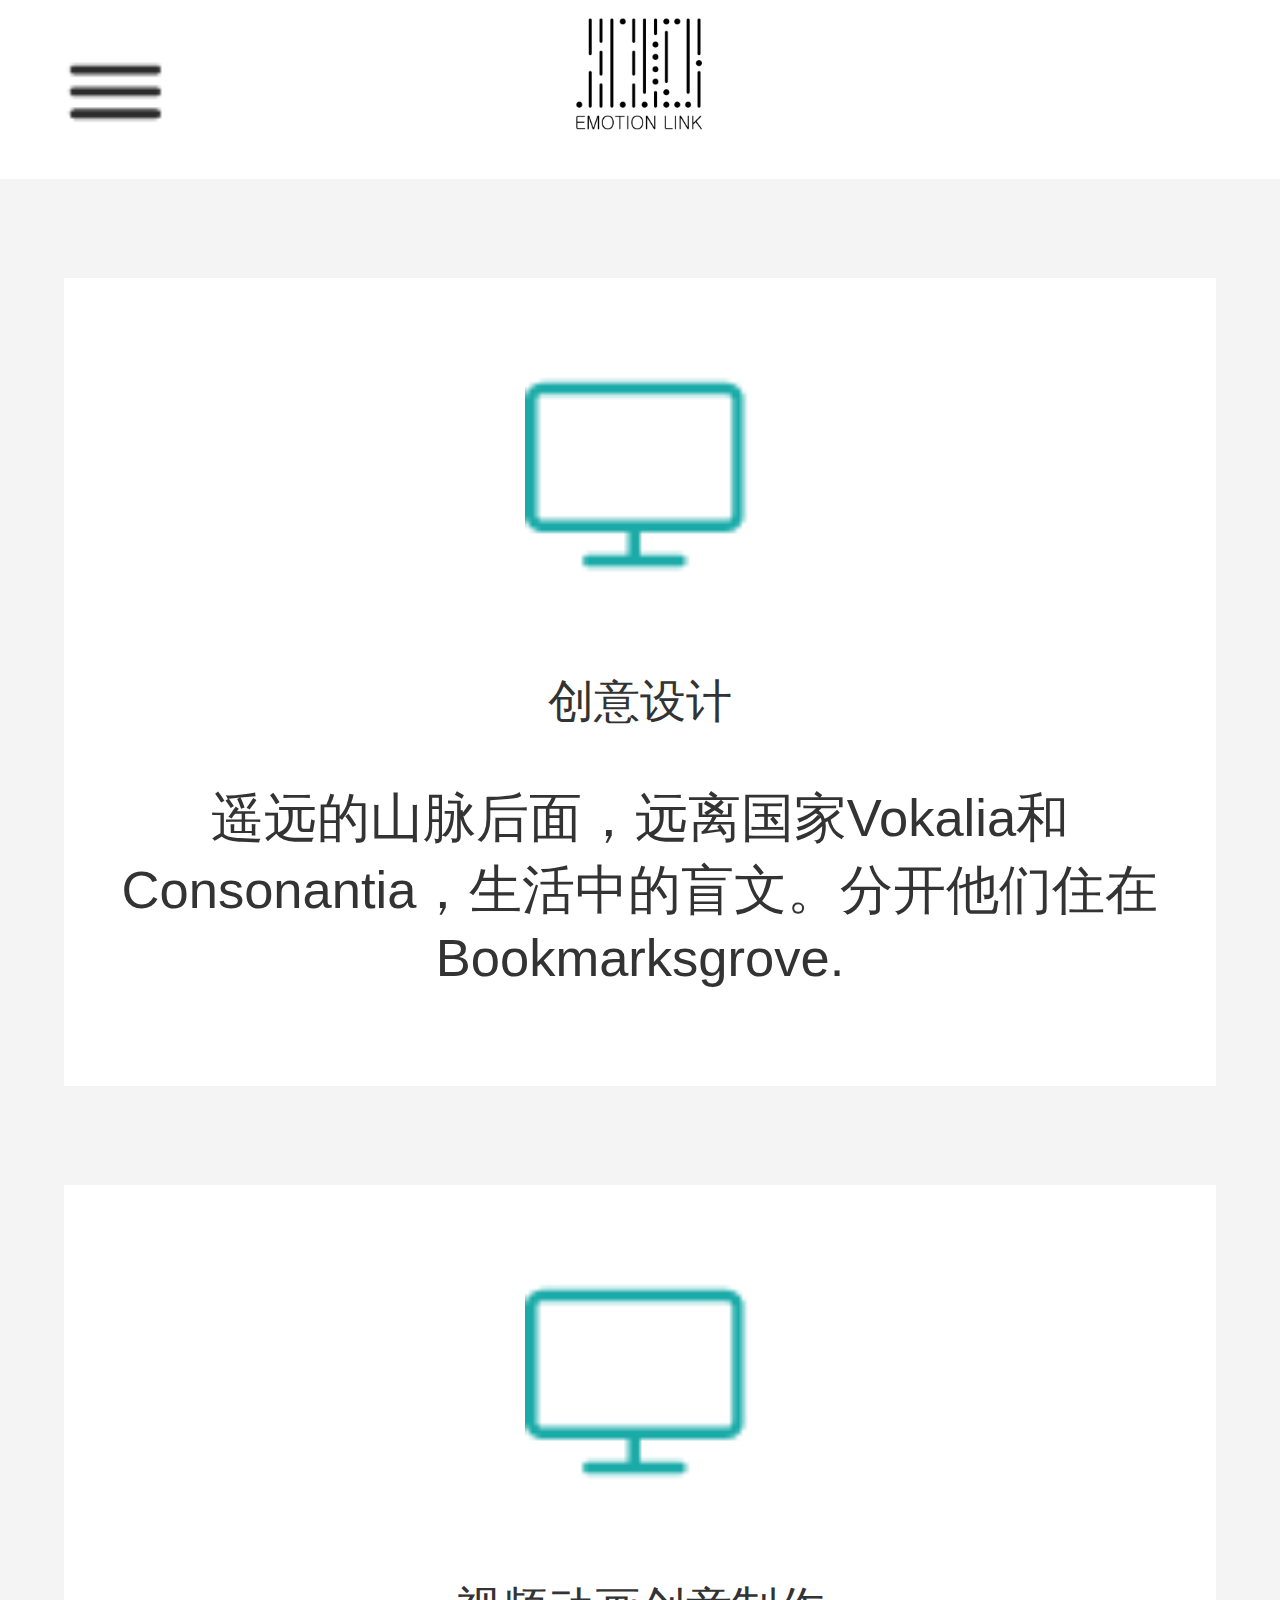
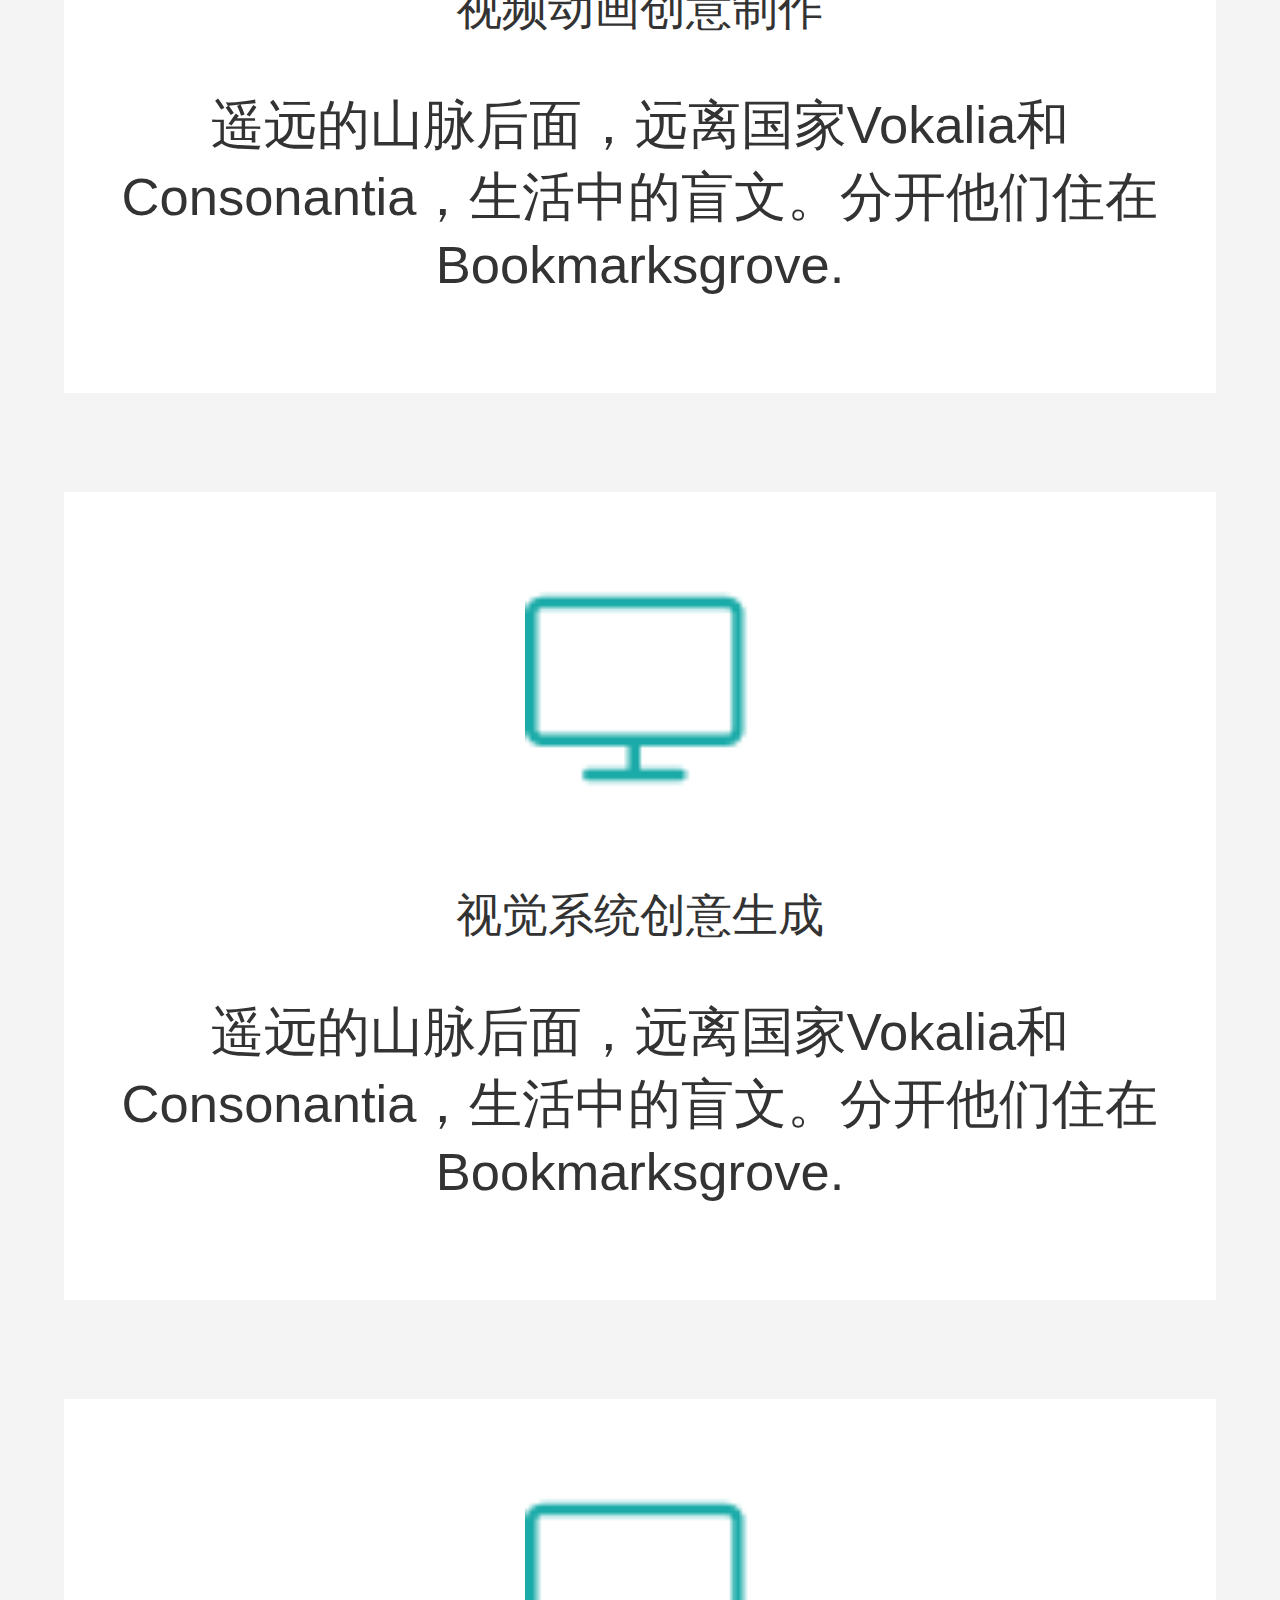
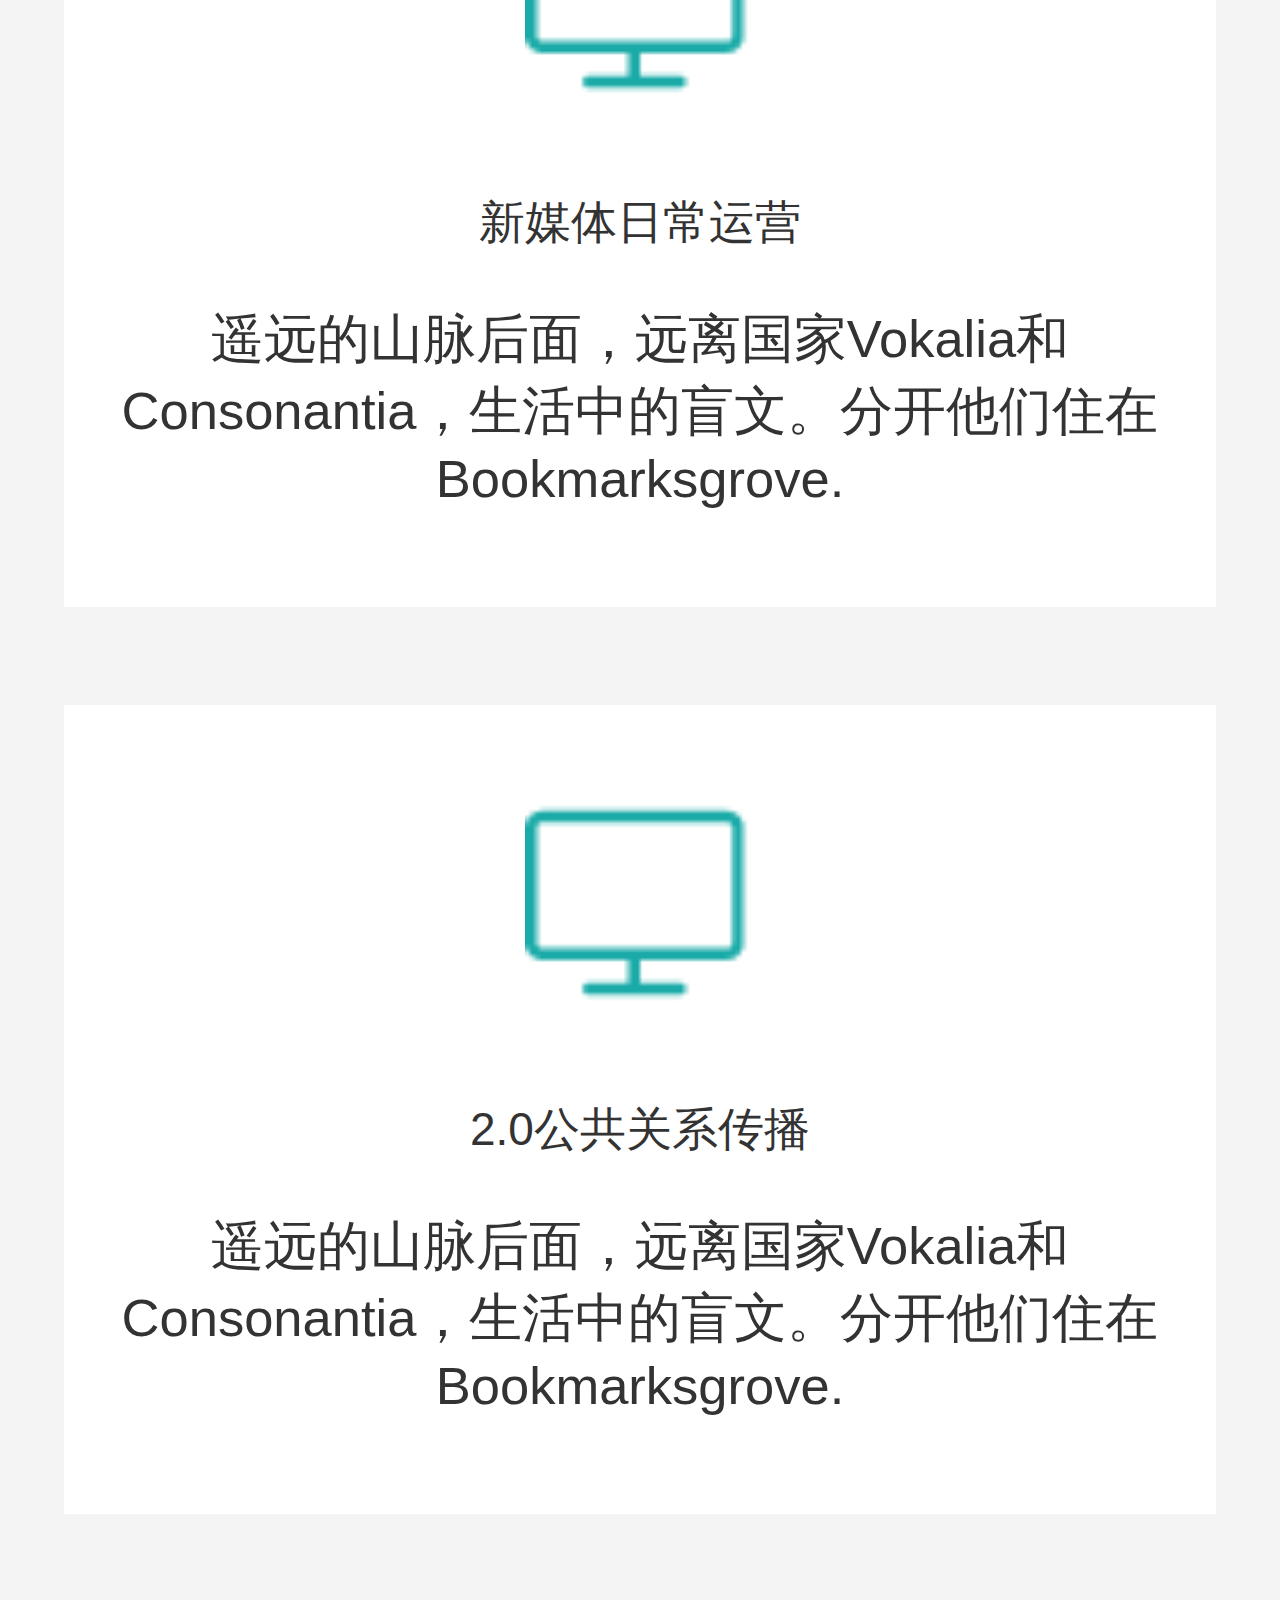
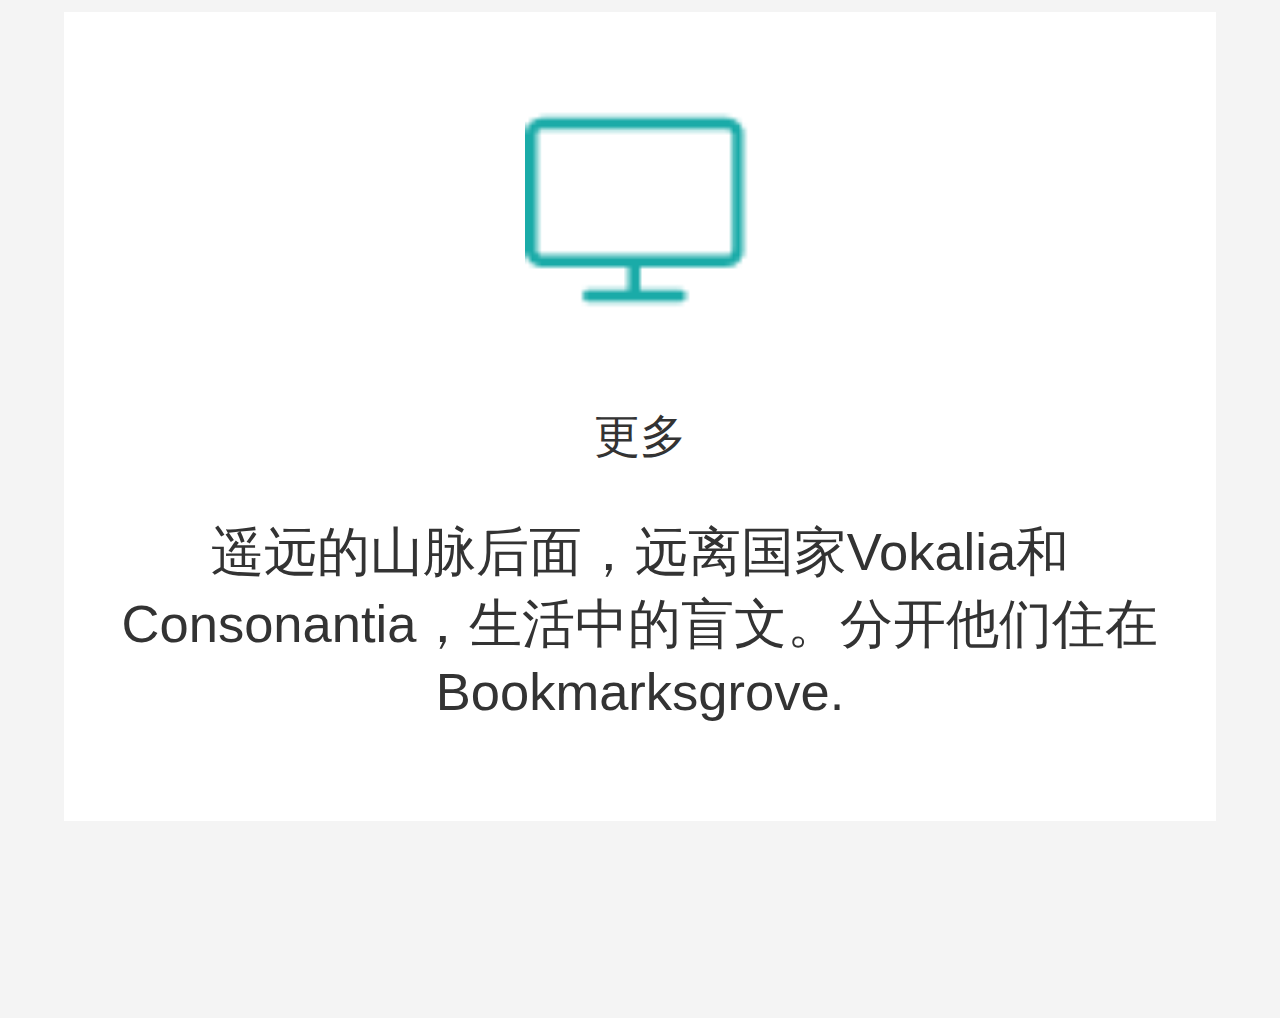
==== commit a3a33235: "update" ====
--- a/business.html
+++ b/business.html
@@ -78,6 +78,7 @@
 			<p>遥远的山脉后面，远离国家Vokalia和Consonantia，生活中的盲文。分开他们住在Bookmarksgrove.</p>
 		</div>
   	</div>
+  	<div class="alert">没有更多数据了,去其他页面试试吧！</div>
 </body>
 <script type="text/javascript" src="js/jquery-3.1.1.min.js"></script>
 <script type="text/javascript" src="js/index.js"></script>
--- a/css/styles.css
+++ b/css/styles.css
@@ -34,7 +34,7 @@
 	background-position: center;
 	position: absolute;
 	left: 50%;
-	top: 14%;
+	top: 16%;
 }
 header .fold{
   width: 0.35rem;
@@ -380,4 +380,53 @@
     height: 2rem;
     background-color: #fff;
 }
-	+.top{
+	display: inline-block;
+	width: 0.35rem;
+	height: 0.35rem;
+	background: url(../img/top.png) no-repeat;
+	background-size: cover;
+	background-position: center;
+	position: fixed;
+	bottom: 4%;
+	right: 5%;
+	display: none;
+}
+/*.alert{
+	width: 100%;
+	height: 100%;
+	background: rgba(0,0,0,0.7);
+	position: fixed;
+	left: 0;
+	top: 0;
+	z-index: 10000;
+	display: none;
+}*/
+/*.alert p{
+	width: 80%;
+	background-color: #fff;
+	color: #333;
+	text-align: center;
+	position: absolute;
+	left: 50%;
+	top: 50%;
+	font-size: 0.18rem;
+	padding: 0.15rem 0;
+	border-radius: 0.05rem;
+	margin-left: -40%;
+}*/
+.alert{
+	width: 80%;
+	background: rgba(0,0,0,0.7);
+	color: #fff;
+	text-align: center;
+	position: fixed;
+	left: 50%;
+	bottom: 2%;
+	font-size: 0.18rem;
+	padding: 0.1rem 0;
+	border-radius: 0.05rem;
+	margin-left: -40%;
+	z-index: 10000;
+	display: none;
+}--- a/css/menu.css
+++ b/css/menu.css
@@ -42,8 +42,8 @@
  	height: 92%;
  	/*max-width: 360px;*/
  	margin: 0 auto;
- 	background: #333;
- 	opacity: 0.9;
+ 	background: rgba(0,0,0,0.8);
+ 	/*opacity: 0.9;*/
  	/*-webkit-border-radius: 4px;
  	-moz-border-radius: 4px;*/
  	position: fixed;
